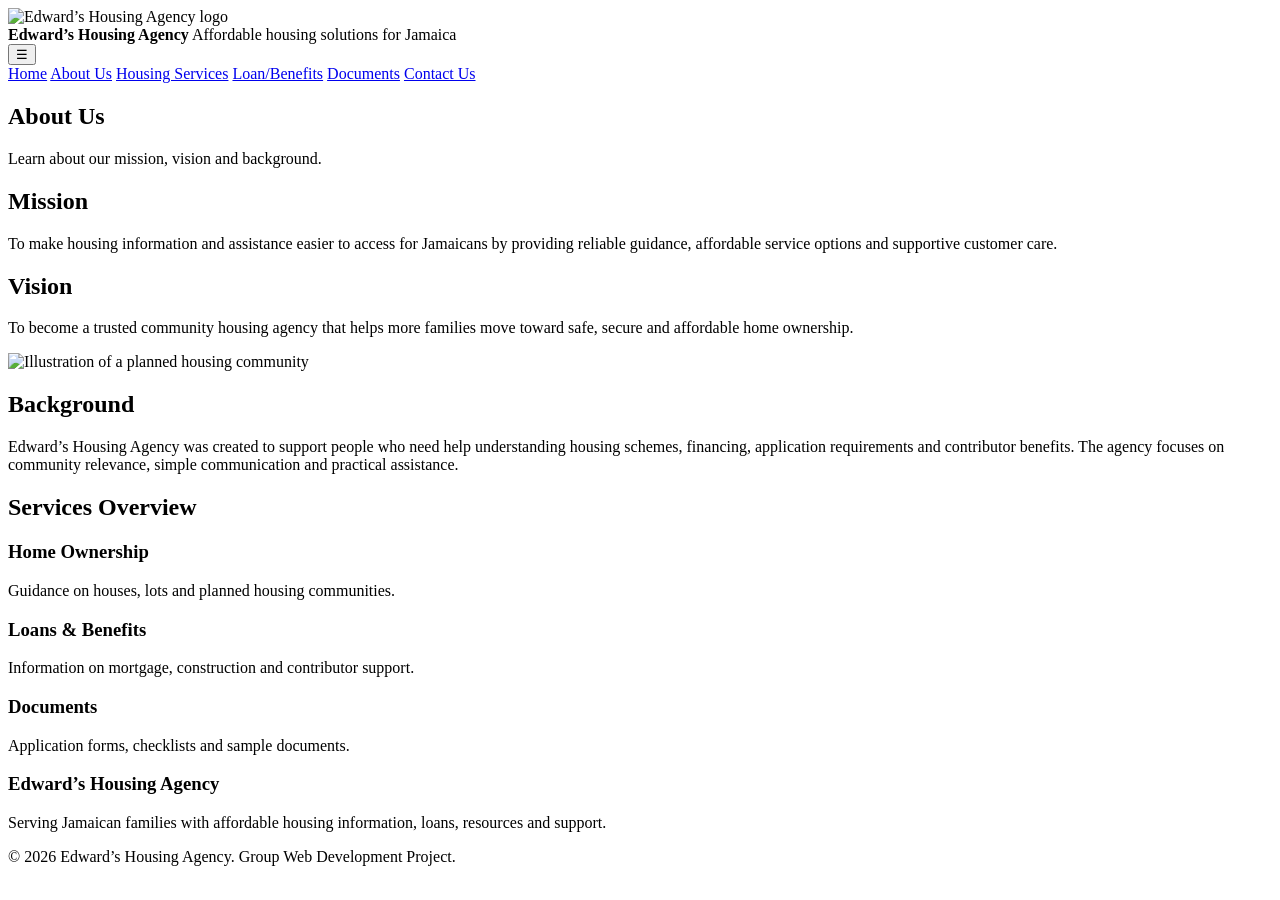
==== about.html @ f75075db "Add files via upload" ====
<!DOCTYPE html>
<html lang="en">
<head>
    <meta charset="UTF-8">
    <meta name="viewport" content="width=device-width, initial-scale=1.0">
    <title>About Us | Edward’s Housing Agency</title>

    <link rel="stylesheet" href="css/style.css">
</head>

<body>
    <header class="site-header">
        <div class="brand">
            <img src="images/logo.svg" alt="Edward’s Housing Agency logo">

            <div>
                <strong>Edward’s Housing Agency</strong>
                <span>Affordable housing solutions for Jamaica</span>
            </div>
        </div>

        <button class="menu-btn" aria-label="Toggle navigation">☰</button>

        <nav class="navbar">
            <a href="index.html">Home</a>
            <a href="about.html">About Us</a>
            <a href="services.html">Housing Services</a>
            <a href="benefits.html">Loan/Benefits</a>
            <a href="documents.html">Documents</a>
            <a href="contact.html">Contact Us</a>
        </nav>
    </header>

    <main>
        <section class="page-title">
            <h1>About Us</h1>
            <p>Learn about our mission, vision and background.</p>
        </section>

        <section class="grid two">
            <article>
                <h2>Mission</h2>

                <p>
                    To make housing information and assistance easier to access
                    for Jamaicans by providing reliable guidance, affordable
                    service options and supportive customer care.
                </p>

                <h2>Vision</h2>

                <p>
                    To become a trusted community housing agency that helps more
                    families move toward safe, secure and affordable home ownership.
                </p>
            </article>

            <aside>
                <img
                    class="rounded"
                    src="images/community.svg"
                    alt="Illustration of a planned housing community"
                >
            </aside>
        </section>

        <section>
            <h2>Background</h2>

            <p>
                Edward’s Housing Agency was created to support people who need
                help understanding housing schemes, financing, application
                requirements and contributor benefits. The agency focuses on
                community relevance, simple communication and practical assistance.
            </p>
        </section>

        <section>
            <h2>Services Overview</h2>

            <div class="cards">
                <article class="card">
                    <h3>Home Ownership</h3>

                    <p>
                        Guidance on houses, lots and planned housing communities.
                    </p>
                </article>

                <article class="card">
                    <h3>Loans & Benefits</h3>

                    <p>
                        Information on mortgage, construction and contributor support.
                    </p>
                </article>

                <article class="card">
                    <h3>Documents</h3>

                    <p>
                        Application forms, checklists and sample documents.
                    </p>
                </article>
            </div>
        </section>
    </main>

    <footer>
        <section>
            <h3>Edward’s Housing Agency</h3>

            <p>
                Serving Jamaican families with affordable housing information,
                loans, resources and support.
            </p>
        </section>

        <section>
            <p id="dateTime"></p>

            <p>
                &copy; 2026 Edward’s Housing Agency.
                Group Web Development Project.
            </p>
        </section>
    </footer>

    <script src="js/script.js"></script>
</body>
</html>
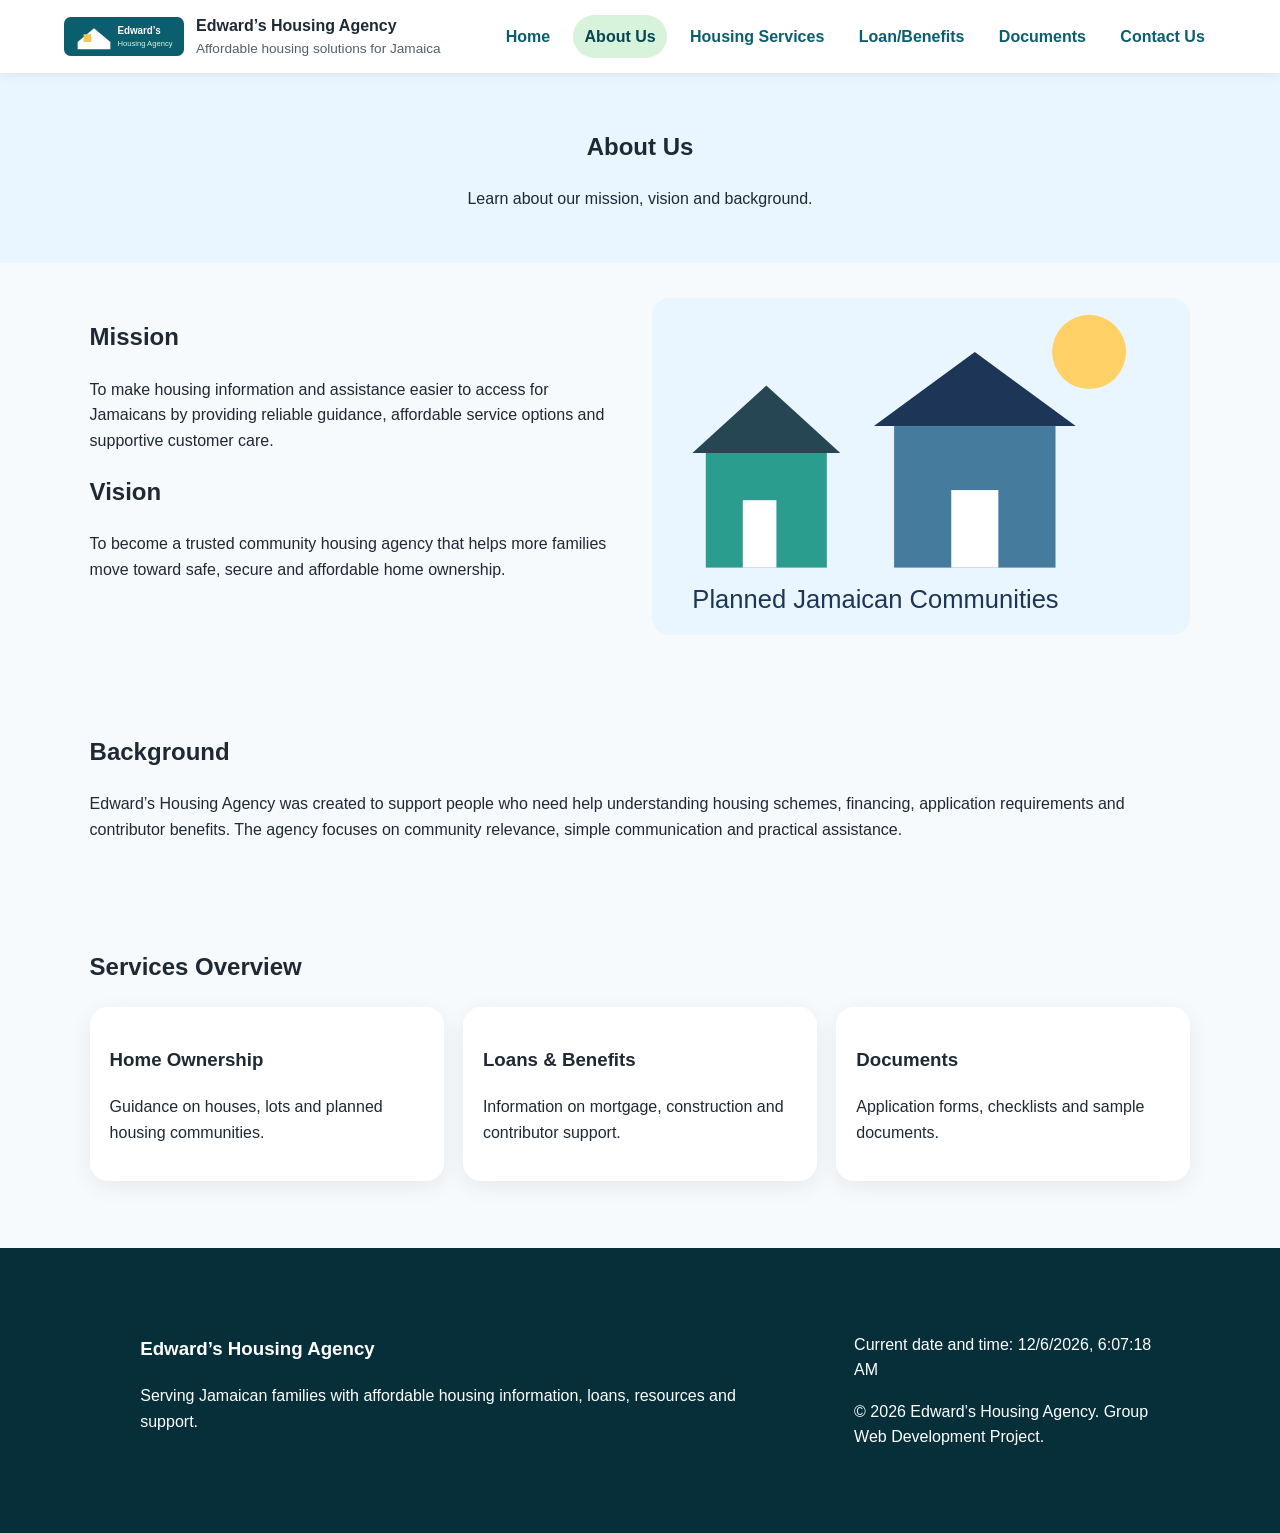
==== commit 8b7aee83: "Update paths for CSS and JS files in about.html" ====
--- a/about.html
+++ b/about.html
@@ -5,13 +5,13 @@
     <meta name="viewport" content="width=device-width, initial-scale=1.0">
     <title>About Us | Edward’s Housing Agency</title>
 
-    <link rel="stylesheet" href="css/style.css">
+    <link rel="stylesheet" href="style.css">
 </head>
 
 <body>
     <header class="site-header">
         <div class="brand">
-            <img src="images/logo.svg" alt="Edward’s Housing Agency logo">
+            <img src="logo.svg" alt="Edward’s Housing Agency logo">
 
             <div>
                 <strong>Edward’s Housing Agency</strong>
@@ -58,7 +58,7 @@
             <aside>
                 <img
                     class="rounded"
-                    src="images/community.svg"
+                    src="community.svg"
                     alt="Illustration of a planned housing community"
                 >
             </aside>
@@ -126,6 +126,6 @@
         </section>
     </footer>
 
-    <script src="js/script.js"></script>
+    <script src="script.js"></script>
 </body>
-</html>+</html>
--- a/style.css
+++ b/style.css
@@ -0,0 +1,303 @@
+* {
+    box-sizing: border-box;
+}
+
+body {
+    margin: 0;
+    font-family: Arial, Helvetica, sans-serif;
+    line-height: 1.6;
+    color: #1f2933;
+    background: #f7fafc;
+}
+
+a {
+    color: #0b5e6e;
+}
+
+img {
+    max-width: 100%;
+    height: auto;
+}
+
+.site-header {
+    position: sticky;
+    top: 0;
+    z-index: 10;
+    background: #fff;
+    display: flex;
+    align-items: center;
+    justify-content: space-between;
+    gap: 1rem;
+    padding: .8rem 5%;
+    box-shadow: 0 2px 12px #0001;
+}
+
+.brand {
+    display: flex;
+    align-items: center;
+    gap: .75rem;
+}
+
+.brand img {
+    width: 120px;
+}
+
+.brand span {
+    display: block;
+    font-size: .85rem;
+    color: #52616b;
+}
+
+.navbar {
+    display: flex;
+    gap: .75rem;
+    flex-wrap: wrap;
+}
+
+.navbar a {
+    text-decoration: none;
+    font-weight: 700;
+    padding: .55rem .7rem;
+    border-radius: 999px;
+}
+
+.navbar a:hover,
+.navbar a.active {
+    background: #d8f3dc;
+    color: #064653;
+}
+
+.menu-btn {
+    display: none;
+    background: #0b5e6e;
+    color: #fff;
+    border: 0;
+    border-radius: 8px;
+    padding: .6rem;
+}
+
+main {
+    min-height: 70vh;
+}
+
+.hero {
+    min-height: 430px;
+    display: flex;
+    align-items: center;
+    padding: 5rem 8%;
+    background: linear-gradient(90deg, #062f3acc, #0b5e6e99),
+        url('../images/family-home.svg') center/cover;
+    color: #fff;
+}
+
+.hero h1 {
+    font-size: clamp(2rem, 5vw, 4rem);
+    max-width: 760px;
+}
+
+.hero p {
+    max-width: 650px;
+    font-size: 1.2rem;
+}
+
+.btn {
+    display: inline-block;
+    background: #0b5e6e;
+    color: #fff;
+    text-decoration: none;
+    border: 0;
+    border-radius: 10px;
+    padding: .8rem 1.1rem;
+    font-weight: 700;
+    cursor: pointer;
+}
+
+section {
+    padding: 2.2rem 7%;
+}
+
+.page-title {
+    background: #e9f5ff;
+    text-align: center;
+}
+
+.grid {
+    display: grid;
+    gap: 1.5rem;
+}
+
+.two {
+    grid-template-columns: repeat(2, minmax(0, 1fr));
+}
+
+.cards {
+    display: grid;
+    grid-template-columns: repeat(3, minmax(0, 1fr));
+    gap: 1.2rem;
+}
+
+.card {
+    background: #fff;
+    border-radius: 18px;
+    padding: 1.25rem;
+    box-shadow: 0 6px 22px #00000012;
+}
+
+.service-list img {
+    height: 190px;
+    width: 100%;
+    object-fit: cover;
+    border-radius: 14px;
+}
+
+.rounded {
+    border-radius: 18px;
+}
+
+.icon {
+    width: 85px;
+}
+
+.slider {
+    display: flex;
+    align-items: center;
+    justify-content: center;
+    gap: 1rem;
+}
+
+.slider img {
+    width: min(720px, 80vw);
+    height: 340px;
+    object-fit: cover;
+    border-radius: 18px;
+    box-shadow: 0 8px 25px #0002;
+}
+
+.slider button {
+    font-size: 2rem;
+    border: 0;
+    border-radius: 50%;
+    width: 48px;
+    height: 48px;
+    background: #0b5e6e;
+    color: #fff;
+    cursor: pointer;
+}
+
+.media-box {
+    background: #fff;
+}
+
+.faq button {
+    display: block;
+    width: 100%;
+    text-align: left;
+    margin: .5rem 0;
+    padding: 1rem;
+    border: 0;
+    border-radius: 12px;
+    background: #0b5e6e;
+    color: #fff;
+    font-weight: 700;
+    cursor: pointer;
+}
+
+.faq p {
+    display: none;
+    background: #fff;
+    padding: 1rem;
+    border-left: 4px solid #0b5e6e;
+    margin: 0 0 .75rem;
+}
+
+.faq p.show {
+    display: block;
+}
+
+.table-wrap {
+    overflow-x: auto;
+}
+
+table {
+    width: 100%;
+    border-collapse: collapse;
+    background: #fff;
+}
+
+th,
+td {
+    padding: .9rem;
+    border: 1px solid #d9e2ec;
+    text-align: left;
+}
+
+th {
+    background: #0b5e6e;
+    color: #fff;
+}
+
+label {
+    display: block;
+    margin: .8rem 0;
+    font-weight: 700;
+}
+
+input,
+select,
+textarea {
+    width: 100%;
+    padding: .75rem;
+    border: 1px solid #bcccdc;
+    border-radius: 10px;
+    margin-top: .25rem;
+}
+
+#formMessage,
+#calcResult {
+    font-weight: 700;
+}
+
+footer {
+    background: #062f3a;
+    color: #fff;
+    display: grid;
+    grid-template-columns: 2fr 1fr;
+    gap: 1rem;
+    padding: 2rem 7%;
+    margin-top: 2rem;
+}
+
+@media (max-width: 820px) {
+    .menu-btn {
+        display: block;
+    }
+
+    .navbar {
+        display: none;
+        position: absolute;
+        left: 0;
+        right: 0;
+        top: 74px;
+        background: #fff;
+        padding: 1rem 7%;
+        flex-direction: column;
+    }
+
+    .navbar.open {
+        display: flex;
+    }
+
+    .two,
+    .cards,
+    footer {
+        grid-template-columns: 1fr;
+    }
+
+    .hero {
+        padding: 3rem 7%;
+    }
+
+    .slider img {
+        height: 240px;
+    }
+}
